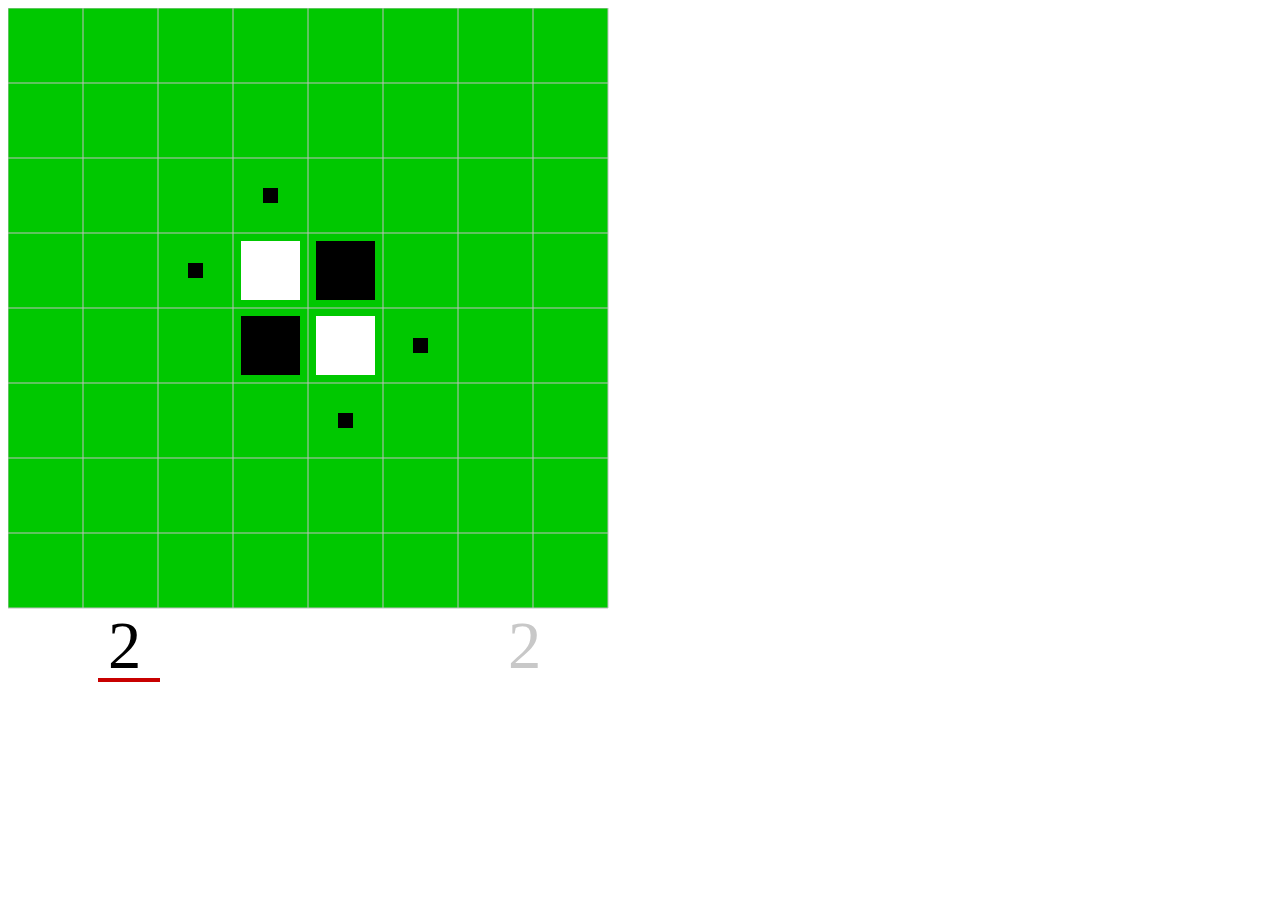
==== reversi/index.html @ 999efeae "adding tic tack toe, dot game, and reversi" ====
<!DOCTYPE html>
<html>
<head>
    <meta charset="UTF-8">
    <title>Reversi</title>
	<script type="text/javascript" src="game.js"></script>

</head>

<body onResize = "drawBoard()">	
	<canvas id="board" width="700" height="700"> </canvas>
	<script type ="text/javascript"> startGame(); </script>
</body>
</html>
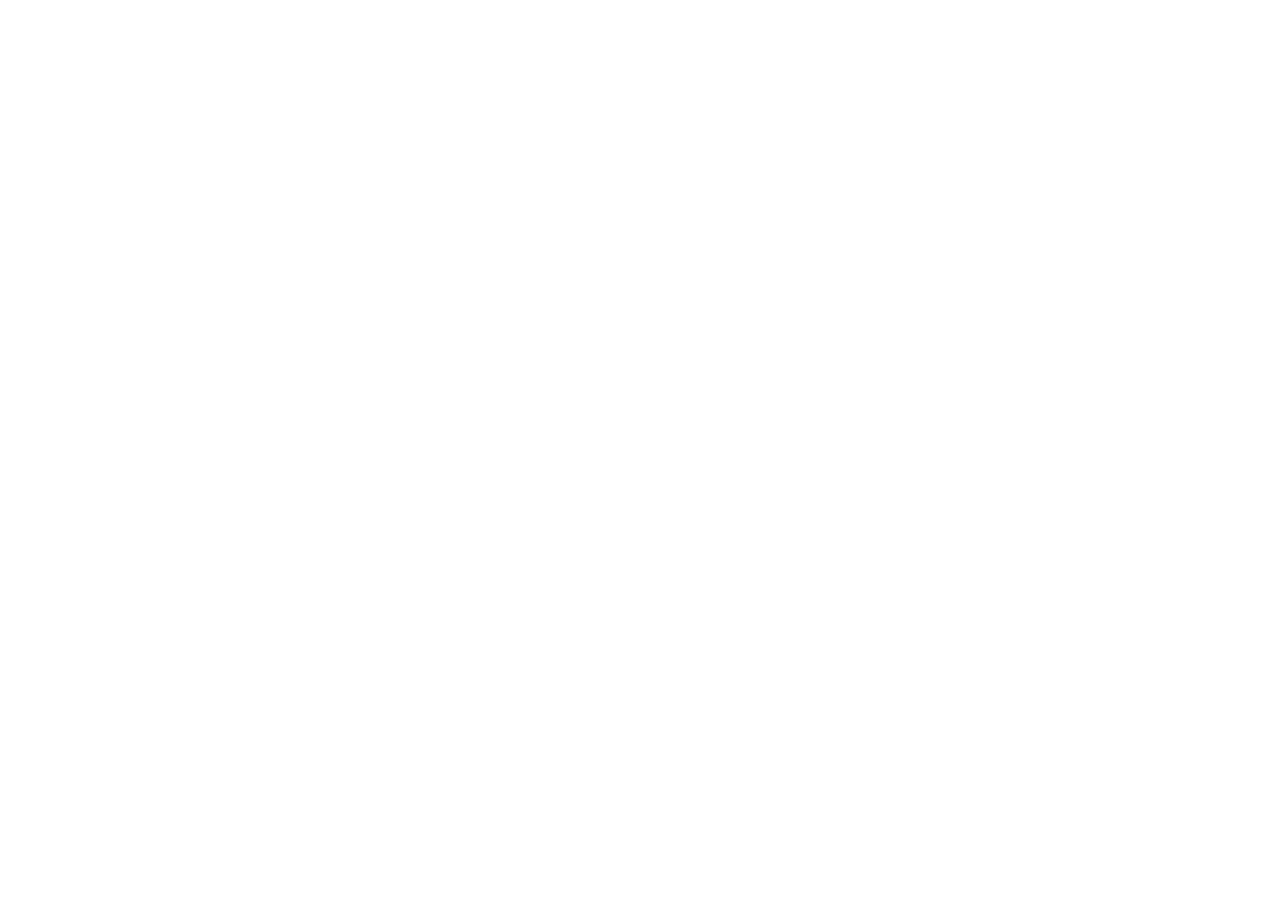
==== commit 24e1b27b: "added hangout API" ====
--- a/reversi/index.html
+++ b/reversi/index.html
@@ -9,6 +9,6 @@
 
 <body onResize = "drawBoard()">	
 	<canvas id="board" width="700" height="700"> </canvas>
-	<script type ="text/javascript"> startGame(); </script>
+	<script type ="text/javascript"> //startGame(); </script>
 </body>
 </html>